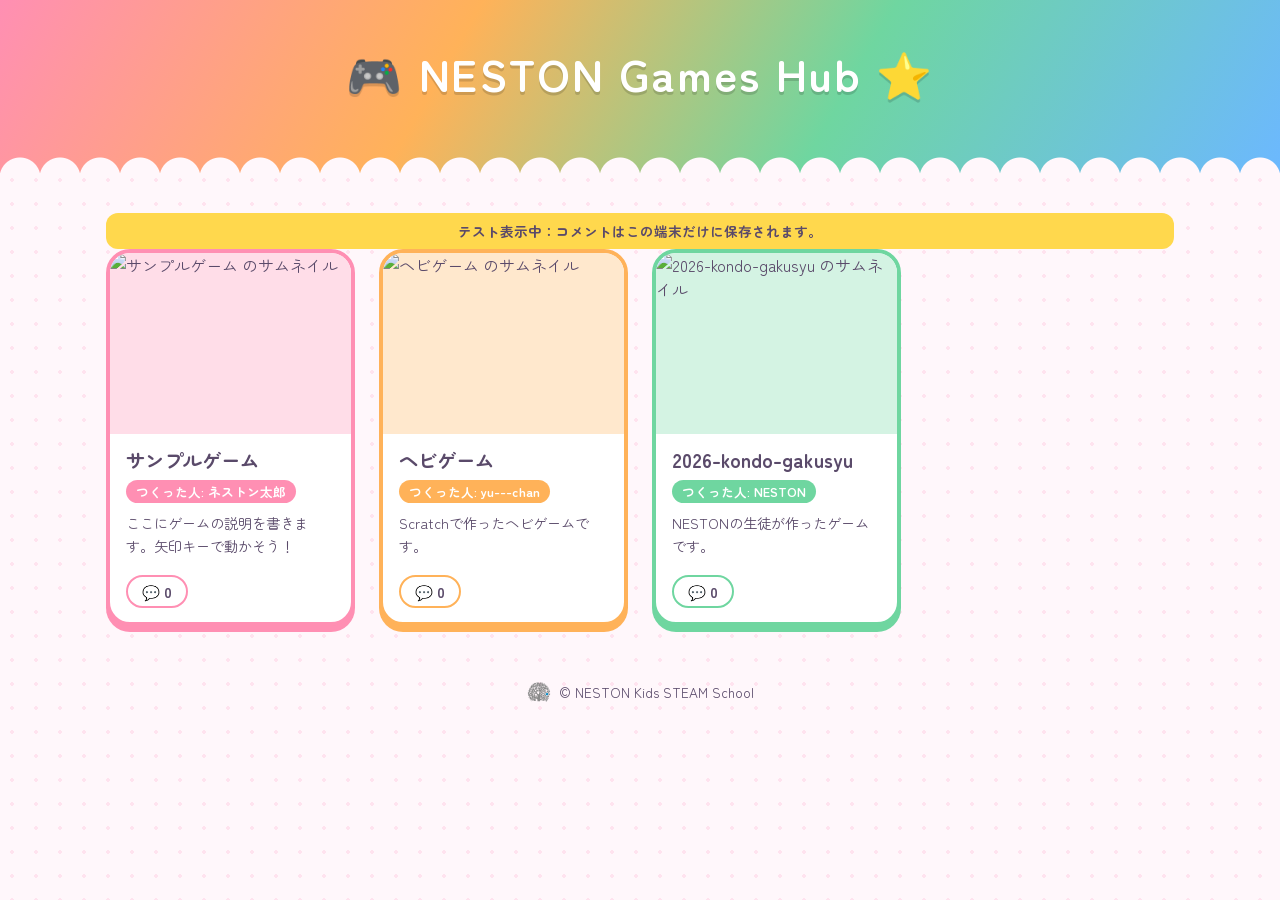
==== src/front/index.html @ f4cfaf73 "Initial commit: NESTON Games Hub 公開ポータル(src/front)、管理画面(src/admin)、Cloudflare Workers API(worker/)、 " ====
<!DOCTYPE html>
<html lang="ja">
<head>
  <meta charset="UTF-8">
  <meta name="viewport" content="width=device-width, initial-scale=1">
  <title>NESTON Games Hub</title>
  <link rel="preconnect" href="https://fonts.googleapis.com">
  <link rel="stylesheet" href="https://fonts.googleapis.com/css2?family=Zen+Maru+Gothic:wght@500;700&display=swap">
  <link rel="stylesheet" href="css/style.css">
</head>
<body>
  <header class="site-header">
    <h1>NESTON Games Hub</h1>
  </header>

  <main>
    <ul id="game-list" class="game-list" aria-live="polite"></ul>
  </main>

  <!-- ゲームを開くモーダル（iframeは開くたびに作り、閉じたら削除する） -->
  <div id="modal" class="modal" hidden>
    <div class="modal-bar">
      <button id="modal-close" type="button">← もどる</button>
      <div class="modal-info">
        <span id="modal-title"></span>
        <span id="modal-author"></span>
      </div>
      <button id="modal-desc" type="button">📖 せつめい</button>
      <button id="modal-comment" type="button">💬 コメント</button>
    </div>
    <div id="modal-body" class="modal-body"></div>
  </div>

  <!-- 説明のダイアログ -->
  <dialog id="desc-dialog" class="comment-dialog">
    <button type="button" id="desc-close-x" class="dialog-close-x" aria-label="閉じる">×</button>
    <h2 id="desc-title"></h2>
    <p id="desc-text" class="desc-text"></p>
    <div class="comment-buttons">
      <button type="button" id="desc-close">とじる</button>
    </div>
  </dialog>

  <!-- コメントのダイアログ -->
  <dialog id="comment-dialog" class="comment-dialog">
    <button type="button" id="comment-close-x" class="dialog-close-x" aria-label="閉じる">×</button>
    <h2 id="comment-title"></h2>
    <ul id="comment-list" class="comment-list"></ul>
    <form id="comment-form" class="comment-form">
      <label>ニックネーム <input name="nickname" maxlength="20" required></label>
      <label>コメント <textarea name="body" maxlength="200" rows="3" required></textarea></label>
      <p class="comment-note">コメントは<ruby>先生<rt>せんせい</rt></ruby>が<ruby>確認<rt>かくにん</rt></ruby>してから<ruby>表示<rt>ひょうじ</rt></ruby>されます。<ruby>本名<rt>ほんみょう</rt></ruby>・<ruby>住所<rt>じゅうしょ</rt></ruby>・<ruby>学校名<rt>がっこうめい</rt></ruby>などは<ruby>書<rt>か</rt></ruby>かないでね。</p>
      <p id="comment-msg" class="comment-msg" aria-live="polite"></p>
      <div class="comment-buttons">
        <button type="button" id="comment-close">とじる</button>
        <button type="submit">おくる</button>
      </div>
    </form>
    <p id="comment-thanks" class="comment-note" hidden>ありがとう！<ruby>先生<rt>せんせい</rt></ruby>が<ruby>確認<rt>かくにん</rt></ruby>したあとに<ruby>表示<rt>ひょうじ</rt></ruby>されるよ</p>
  </dialog>

  <footer class="site-footer">
    <img src="assets/img/neston-logo.svg" alt="NESTON Kids STEAM School" class="footer-logo">
    © NESTON Kids STEAM School
  </footer>
  <script src="js/config.js"></script>
  <script src="js/app.js"></script>
</body>
</html>
---- src/front/css/style.css ----
:root {
  --pink: #ff8fb3; --orange: #ffb259; --yellow: #ffd84d; --green: #6fd6a0;
  --blue: #6cb8ff; --purple: #b79cff; --ink: #5a4a6a;
}
* { box-sizing: border-box; }
body { margin: 0; font-family: "Zen Maru Gothic", "M PLUS Rounded 1c", "Hiragino Maru Gothic ProN", "Meiryo", sans-serif;
  color: var(--ink); background: #fff7fb;
  background-image: radial-gradient(#ffe3ef 2px, transparent 2px); background-size: 24px 24px; }

/* ヘッダー：にじ色のグラデーションとふわふわの雲 */
.site-header { position: relative; text-align: center; color: #fff; padding: 40px 16px 64px;
  background: linear-gradient(120deg, var(--pink), var(--orange) 35%, var(--green) 65%, var(--blue)); }
.site-header::after { content: ""; position: absolute; left: 0; right: 0; bottom: -1px; height: 28px;
  background: radial-gradient(circle at 20px 28px, #fff7fb 20px, transparent 21px) 0 0 / 40px 28px repeat-x; }
.site-header h1 { margin: 0 0 8px; font-size: clamp(1.8rem, 6vw, 2.8rem); letter-spacing: .04em;
  text-shadow: 0 3px 0 rgba(0,0,0,.15); }
.site-header h1::before { content: "🎮 "; }
.site-header h1::after { content: " ⭐"; }
.site-header p { margin: 0; font-size: 1.1rem; font-weight: bold; text-shadow: 0 2px 0 rgba(0,0,0,.12); }

main { max-width: 1100px; margin: 0 auto; padding: 24px 16px 32px; }
.game-list { list-style: none; margin: 0; padding: 0; display: grid; gap: 24px;
  grid-template-columns: repeat(auto-fill, minmax(240px, 1fr)); }

/* カード：まるくて、カードごとに色がちがう */
.card { --c: var(--pink); background: #fff; border: 4px solid var(--c); border-radius: 24px; overflow: hidden;
  box-shadow: 0 6px 0 var(--c); display: flex; flex-direction: column; height: 100%;
  transition: transform .15s; }
.card:nth-child(6n+2) { --c: var(--orange); }
.card:nth-child(6n+3) { --c: var(--green); }
.card:nth-child(6n+4) { --c: var(--blue); }
.card:nth-child(6n+5) { --c: var(--purple); }
.card:nth-child(6n+6) { --c: var(--yellow); }
.card:hover { transform: translateY(-6px) rotate(-1deg); }
.card:active { transform: translateY(2px); }
.card-button { all: unset; cursor: pointer; display: flex; flex-direction: column; flex: 1; }
.card-button:focus-visible { outline: 4px solid var(--ink); outline-offset: -4px; }
.card-thumb { aspect-ratio: 4 / 3; background: color-mix(in srgb, var(--c) 30%, #fff); object-fit: cover; width: 100%; display: block; }
.card-body { padding: 12px 16px 18px; }
.card-title { margin: 0 0 4px; font-size: 1.2rem; }
.card-author { display: inline-block; margin: 0 0 8px; padding: 2px 10px; font-size: .8rem; font-weight: bold;
  color: #fff; background: var(--c); border-radius: 999px; }
.card-desc { margin: 0; font-size: .9rem; line-height: 1.6; }

.site-footer { display: flex; align-items: center; justify-content: center; gap: 8px;
  padding: 24px; font-size: .85rem; color: var(--ink); }
.footer-logo { height: 20px; width: auto; }

/* モーダル（全画面） */
.modal { position: fixed; inset: 0; z-index: 100; background: #111; display: flex; flex-direction: column; }
.modal[hidden] { display: none; }
/* バーは常に画面の上に表示する。一覧ページのヘッダーと同じにじ色グラデーション */
.modal-bar { flex: none; display: flex; align-items: center; gap: 10px;
  padding: 6px 16px; border-radius: 0 0 20px 20px; box-shadow: 0 4px 0 rgba(0, 0, 0, .15);
  background: linear-gradient(120deg, var(--pink), var(--orange) 35%, var(--green) 65%, var(--blue)); }
.modal-bar .modal-info { flex: 1; min-width: 0; display: flex; flex-direction: column; justify-content: center; }
.modal-bar #modal-title { color: #fff; font-weight: bold; font-size: 1.05rem;
  text-shadow: 0 2px 0 rgba(0, 0, 0, .15); overflow: hidden; text-overflow: ellipsis; white-space: nowrap; }
.modal-bar #modal-author { color: rgba(255, 255, 255, .9); font-size: .8rem; font-weight: bold;
  overflow: hidden; text-overflow: ellipsis; white-space: nowrap; }
.modal-bar button { flex: none; font: inherit; font-weight: bold; font-size: .85rem; padding: 6px 14px;
  color: var(--ink); background: #fff; border: 0; border-radius: 999px; cursor: pointer;
  box-shadow: 0 3px 0 rgba(0, 0, 0, .15); transition: transform .1s; }
.modal-bar button:hover { transform: translateY(-1px); }
.modal-bar button:active { transform: translateY(2px); box-shadow: 0 1px 0 rgba(0, 0, 0, .15); }
.modal-body { flex: 1; min-height: 0; display: flex; }
.desc-text { margin: 0 0 16px; max-height: 50vh; overflow-y: auto; font-size: .95rem; line-height: 1.7; white-space: pre-wrap; }
.modal-body iframe { flex: 1; width: 100%; height: 100%; border: 0; background: #000; }
body.modal-open { overflow: hidden; }

/* いいね・コメントのボタン */
.card-actions { display: flex; gap: 8px; padding: 0 16px 14px; }
.action-btn { font: inherit; font-size: .9rem; font-weight: bold; color: var(--ink); background: #fff;
  border: 2px solid var(--c); border-radius: 999px; padding: 4px 14px; cursor: pointer; }
.action-btn:hover { background: color-mix(in srgb, var(--c) 18%, #fff); }
.action-btn:disabled { opacity: .6; cursor: wait; }
.action-btn:focus-visible { outline: 3px solid var(--ink); outline-offset: 2px; }

/* コメントのダイアログ */
.comment-dialog { position: relative; width: min(520px, calc(100vw - 32px)); max-height: 90vh; border: 4px solid var(--pink);
  border-radius: 24px; padding: 20px; color: var(--ink); background: #fff; font-family: inherit; }
.comment-dialog::backdrop { background: rgba(60, 40, 80, .5); }
.dialog-close-x { position: absolute; top: 10px; right: 14px; width: 32px; height: 32px; line-height: 32px;
  text-align: center; padding: 0; font-size: 1.3rem; font-weight: bold; color: #fff; background: var(--purple);
  border: 0; border-radius: 50%; cursor: pointer; box-shadow: 0 2px 0 rgba(0, 0, 0, .15); }
.dialog-close-x:hover { background: var(--pink); }
.comment-dialog h2 { margin: 0 0 12px; font-size: 1.2rem; }
.comment-list { list-style: none; margin: 0 0 16px; padding: 0; max-height: 40vh; overflow-y: auto; }
.comment-item { padding: 8px 0; border-bottom: 1px dashed var(--pink); }
.comment-head { display: flex; align-items: center; gap: 6px; }
.comment-icon { font-size: 1.1rem; }
.comment-name { font-size: .85rem; }
.comment-body { margin: 2px 0 0; font-size: .95rem; line-height: 1.5; white-space: pre-wrap; overflow-wrap: anywhere; }
.comment-empty { font-size: .9rem; }
.comment-form label { display: block; margin-bottom: 10px; font-size: .9rem; font-weight: bold; }
.comment-form input, .comment-form textarea { display: block; width: 100%; margin-top: 4px; padding: 8px;
  font: inherit; border: 2px solid var(--purple); border-radius: 12px; }
.comment-note { margin: 10px 0; font-size: .85rem; line-height: 1.8; }
.comment-note rt { font-size: .6em; }
.comment-msg { min-height: 1.4em; margin: 0 0 8px; font-size: .9rem; font-weight: bold; }
.comment-buttons { display: flex; gap: 8px; justify-content: flex-end; }
.comment-buttons button { font: inherit; font-weight: bold; padding: 6px 18px; border: 0; border-radius: 999px;
  color: #fff; background: var(--pink); cursor: pointer; }
.comment-buttons button[type=button] { background: var(--purple); }

/* 試用モードの案内 */
.demo-note { max-width: 1100px; margin: 12px auto 0; padding: 8px 16px; font-size: .85rem; font-weight: bold;
  color: var(--ink); background: var(--yellow); border-radius: 12px; text-align: center; }
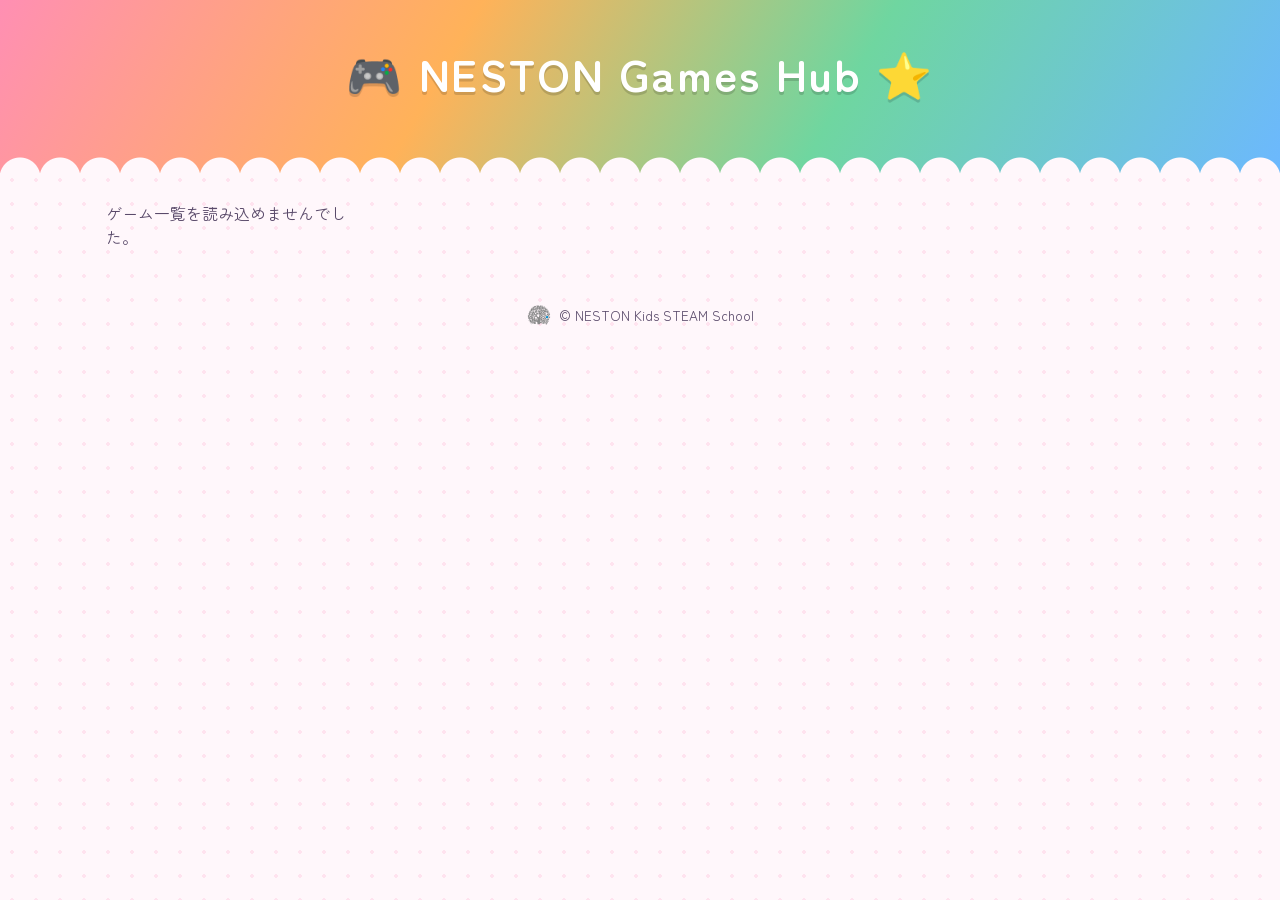
==== commit 30d67b36: "Add simplified game-controller favicons for front and admin Co-Authored-By: Claude Sonnet 5 <noreply" ====
--- a/src/front/index.html
+++ b/src/front/index.html
@@ -4,6 +4,7 @@
   <meta charset="UTF-8">
   <meta name="viewport" content="width=device-width, initial-scale=1">
   <title>NESTON Games Hub</title>
+  <link rel="icon" type="image/svg+xml" href="assets/img/favicon.svg">
   <link rel="preconnect" href="https://fonts.googleapis.com">
   <link rel="stylesheet" href="https://fonts.googleapis.com/css2?family=Zen+Maru+Gothic:wght@500;700&display=swap">
   <link rel="stylesheet" href="css/style.css">
--- a/src/front/css/style.css
+++ b/src/front/css/style.css
@@ -35,12 +35,17 @@
 .card:active { transform: translateY(2px); }
 .card-button { all: unset; cursor: pointer; display: flex; flex-direction: column; flex: 1; }
 .card-button:focus-visible { outline: 4px solid var(--ink); outline-offset: -4px; }
-.card-thumb { aspect-ratio: 4 / 3; background: color-mix(in srgb, var(--c) 30%, #fff); object-fit: cover; width: 100%; display: block; }
+.card-thumb-wrap { position: relative; aspect-ratio: 4 / 3; background: color-mix(in srgb, var(--c) 30%, #fff); overflow: hidden; }
+.card-thumb { position: absolute; inset: 0; width: 100%; height: 100%; object-fit: cover; display: block; }
+.card-thumb:not([src]) { display: none; } /* 画像がなければ非表示にして、下のアイコンを見せる */
+.card-thumb-icon { position: absolute; inset: 0; display: flex; align-items: center; justify-content: center;
+  font-size: 2.6rem; opacity: .5; }
 .card-body { padding: 12px 16px 18px; }
 .card-title { margin: 0 0 4px; font-size: 1.2rem; }
 .card-author { display: inline-block; margin: 0 0 8px; padding: 2px 10px; font-size: .8rem; font-weight: bold;
   color: #fff; background: var(--c); border-radius: 999px; }
 .card-desc { margin: 0; font-size: .9rem; line-height: 1.6; }
+.card-desc-empty { color: color-mix(in srgb, var(--ink) 45%, #fff); font-style: italic; }
 
 .site-footer { display: flex; align-items: center; justify-content: center; gap: 8px;
   padding: 24px; font-size: .85rem; color: var(--ink); }
@@ -102,7 +107,3 @@
 .comment-buttons button { font: inherit; font-weight: bold; padding: 6px 18px; border: 0; border-radius: 999px;
   color: #fff; background: var(--pink); cursor: pointer; }
 .comment-buttons button[type=button] { background: var(--purple); }
-
-/* 試用モードの案内 */
-.demo-note { max-width: 1100px; margin: 12px auto 0; padding: 8px 16px; font-size: .85rem; font-weight: bold;
-  color: var(--ink); background: var(--yellow); border-radius: 12px; text-align: center; }
